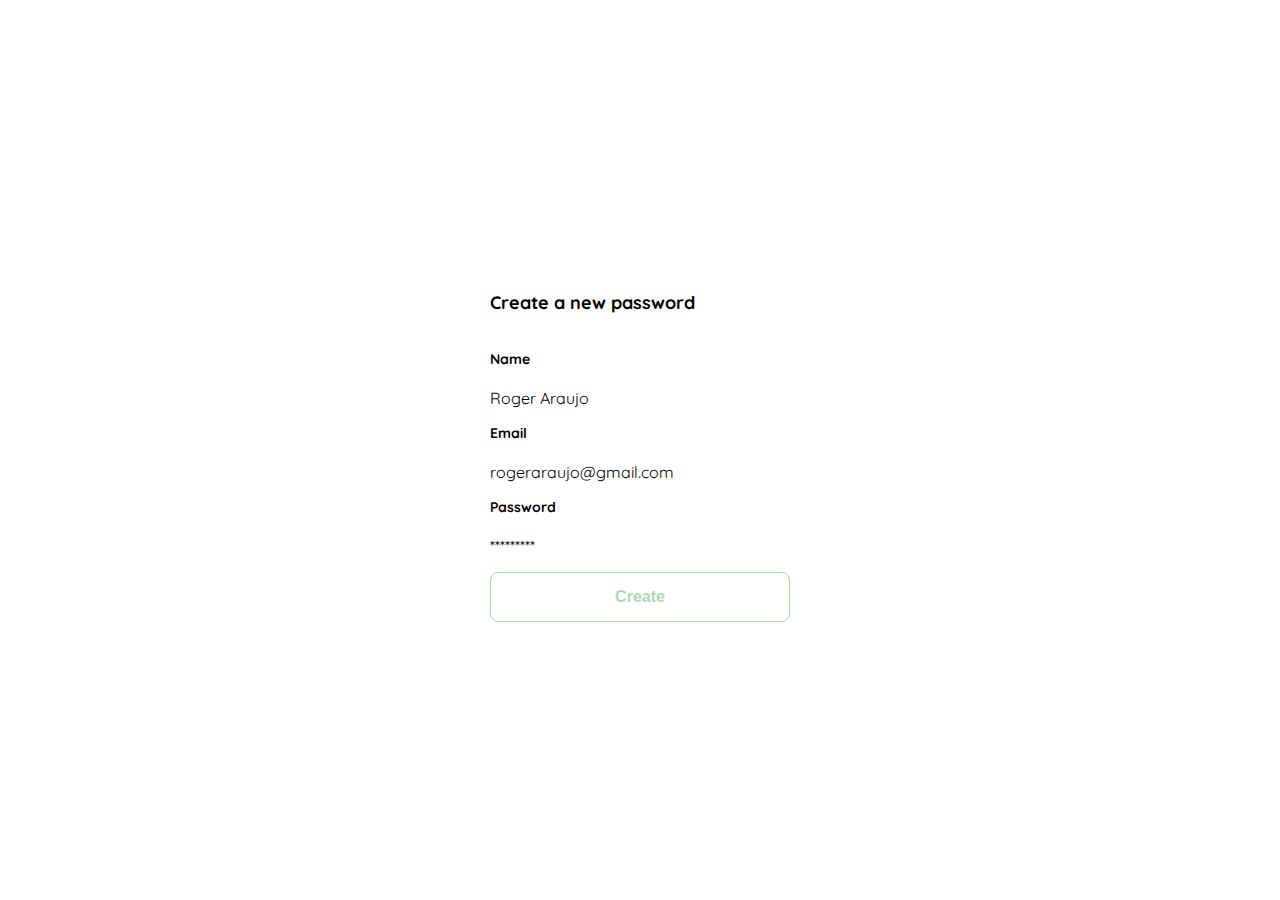
==== account.html @ 492bb1cd "se crea el archivo de cuenta" ====
<!DOCTYPE html>
<html lang="es">
<head>
    <meta charset="UTF-8">
    <meta http-equiv="X-UA-Compatible" content="IE=edge">
    <meta name="viewport" content="width=device-width, initial-scale=1.0">
    <link rel="preconnect" href="https://fonts.googleapis.com">
    <link rel="preconnect" href="https://fonts.gstatic.com" crossorigin>
    <link href="https://fonts.googleapis.com/css2?family=Quicksand:wght@300;500;700&display=swap" rel="stylesheet">
    <title>Register</title>
    <link rel="stylesheet" href="styles.css">
    <style>
        .title{
           font-size: var(--lg);
           margin-bottom: 36px;
           text-align: start;
} 
    </style>
</head>
<body>
    <div class="login">
        <div class="form-container">
            <h1 class="title">Create a new password</h1>
            <form action="/" class="form">
                <label for="name" class="label">Name</label>
                <p class="value">Roger Araujo</p>

                <label for="email" class="label">Email</label>
                <p class="value">rogeraraujo@gmail.com</p>
                
                <label for="password" class="label">Password</label>
                <p class="value">*********</p>

                <input type="submit" value="Create" class="secondary-button create-button">
            </form>
        </div>
    </div>    
</body>
</html>
---- styles.css ----
:root {
    --white: #FFFFFF;
    --black: #000000;
    --very-light-pink: #C7C7C7;
    --text-input-field: #F7F7F7;
    --hospital-green: #ACD9B2;
    --sm: 14px;
    --md: 16px;
    --lg: 18px;
}

body{
    margin: 0;
    font-family: 'Quicksand', sans-serif;
}

.login{
    width: 100%;
    height: 100vh;
    display: grid;
    place-items: center;
}

.form-container{
    display: grid;
    grid-template-rows: auto 1fr auto;
    width: 300px;
}

.logo{
    width: 150px;
    margin-bottom: 48px;
    justify-self: center;
    display: none;
}

.title{
    font-size: var(--lg);
    margin-bottom: 12px;
    text-align: center;
}

.subtitle{
    color: var(--very-light-pink);
    font-size: var(--md);
    font-weight: 300;
    margin-top: 0;
    margin-bottom: 32px;
    text-align: center;
}

.email-image{
    width: 130px;
    height: 130px;
    border-radius: 50%;
    background-color: var(--text-input-field);
    display: flex;
    justify-content: center;
    align-items: center;
    margin-bottom: 24px;
}

.email-image img{
    width: 80px;
}

.resent{
    font-size: var(--sm);
}

.resent span{
    color: var(--very-light-pink);
}

.resent a{
    text-decoration: none;
    color: var(--hospital-green);
}

.form{
    display: flex;
    flex-direction: column;
}

.form a{
    color: var(--hospital-green);
    font-size: var(--sm);
    text-align: center;
    text-decoration: none;
    margin-bottom: 52px;
}



.label{
    font-size: var(--sm);
    font-weight: bold;
    margin-bottom: 4px;
}

.input{
    background-color: var(--text-input-field);
    border: none;
    border-radius: 8px;
    height: 30px;
    font-size: var(--md);
    padding: 8px;
    margin-bottom: 12px;
}

.input-email{
    margin-bottom: 22px;
}

.input-name, .input-password  {
    margin-bottom: 22px;
}

.primary-button{
    background-color: var(--hospital-green);
    border: none;
    border-radius: 8px;
    color: var(--white);
    width: 100%;
    cursor: pointer;
    font-size: var(--md);
    font-weight: bold;
    height: 50px;
}

.secondary-button{
    background-color: var(--white);
    border: 1px solid var(--hospital-green);
    border-radius: 8px;
    color: var(--hospital-green);
    width: 100%;
    cursor: pointer;
    font-size: var(--md);
    font-weight: bold;
    height: 50px;
}

.login-button{
    margin-top: 14px;
    margin-bottom: 30px;
}

@media (max-width: 640px){
    .logo{
        display: block;
    }

    .secondary-button{
        width: 300px;
        position: absolute;
        bottom: 0;
        margin-bottom: 24px;
    }

    .create-button{
        width: 300px;
        position: absolute;
        bottom: 0;
        margin-bottom: 24px;
    }
}
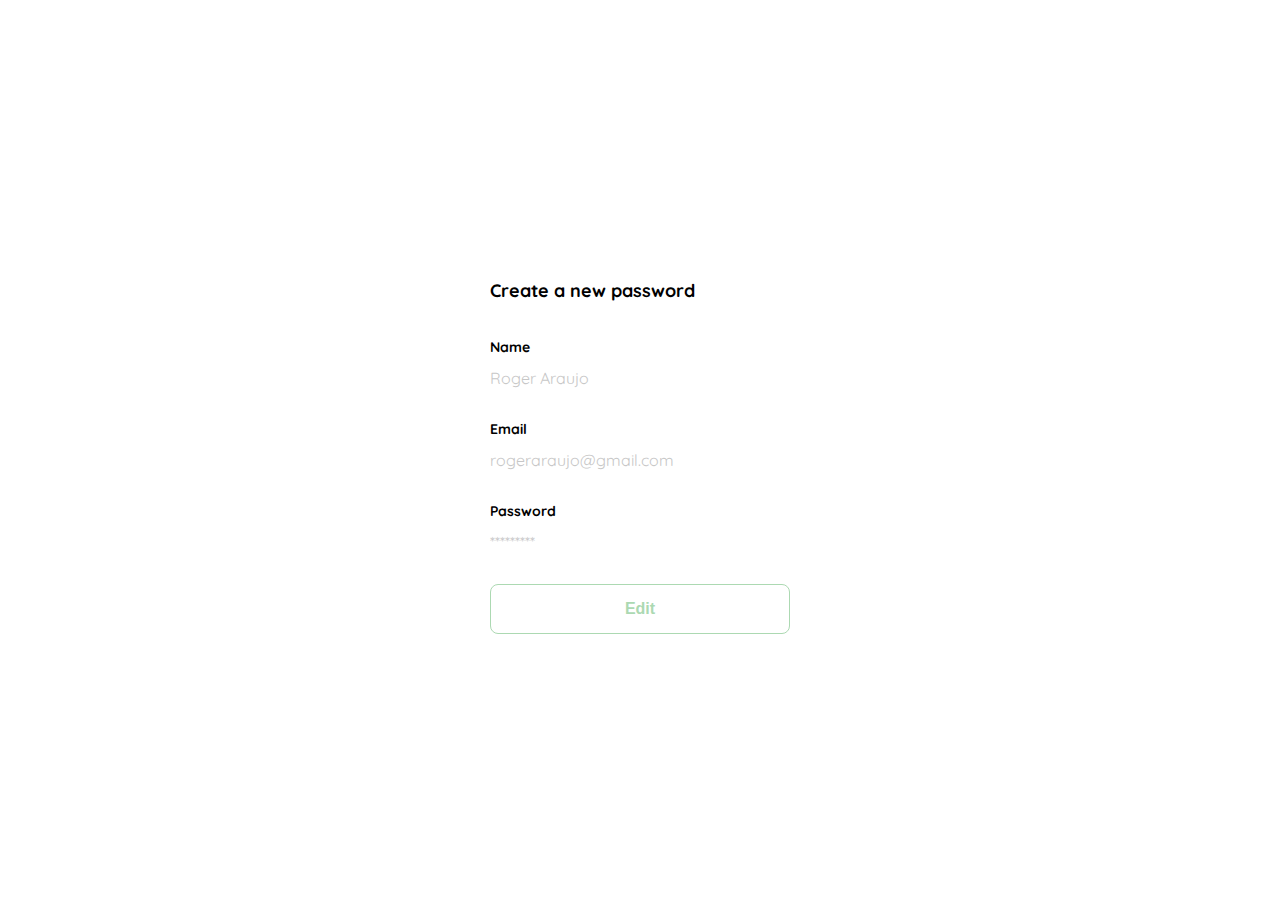
==== commit 36989b47: "creacion del estilo de los datos en my acount" ====
--- a/account.html
+++ b/account.html
@@ -31,7 +31,7 @@
                 <label for="password" class="label">Password</label>
                 <p class="value">*********</p>
 
-                <input type="submit" value="Create" class="secondary-button create-button">
+                <input type="submit" value="Edit" class="secondary-button create-button">
             </form>
         </div>
     </div>    
--- a/styles.css
+++ b/styles.css
@@ -116,6 +116,12 @@
     margin-bottom: 22px;
 }
 
+.value{
+    color: var(--very-light-pink);
+    font-size: var(--md);
+    margin: 8px 0 32px 0;
+}
+
 .primary-button{
     background-color: var(--hospital-green);
     border: none;
